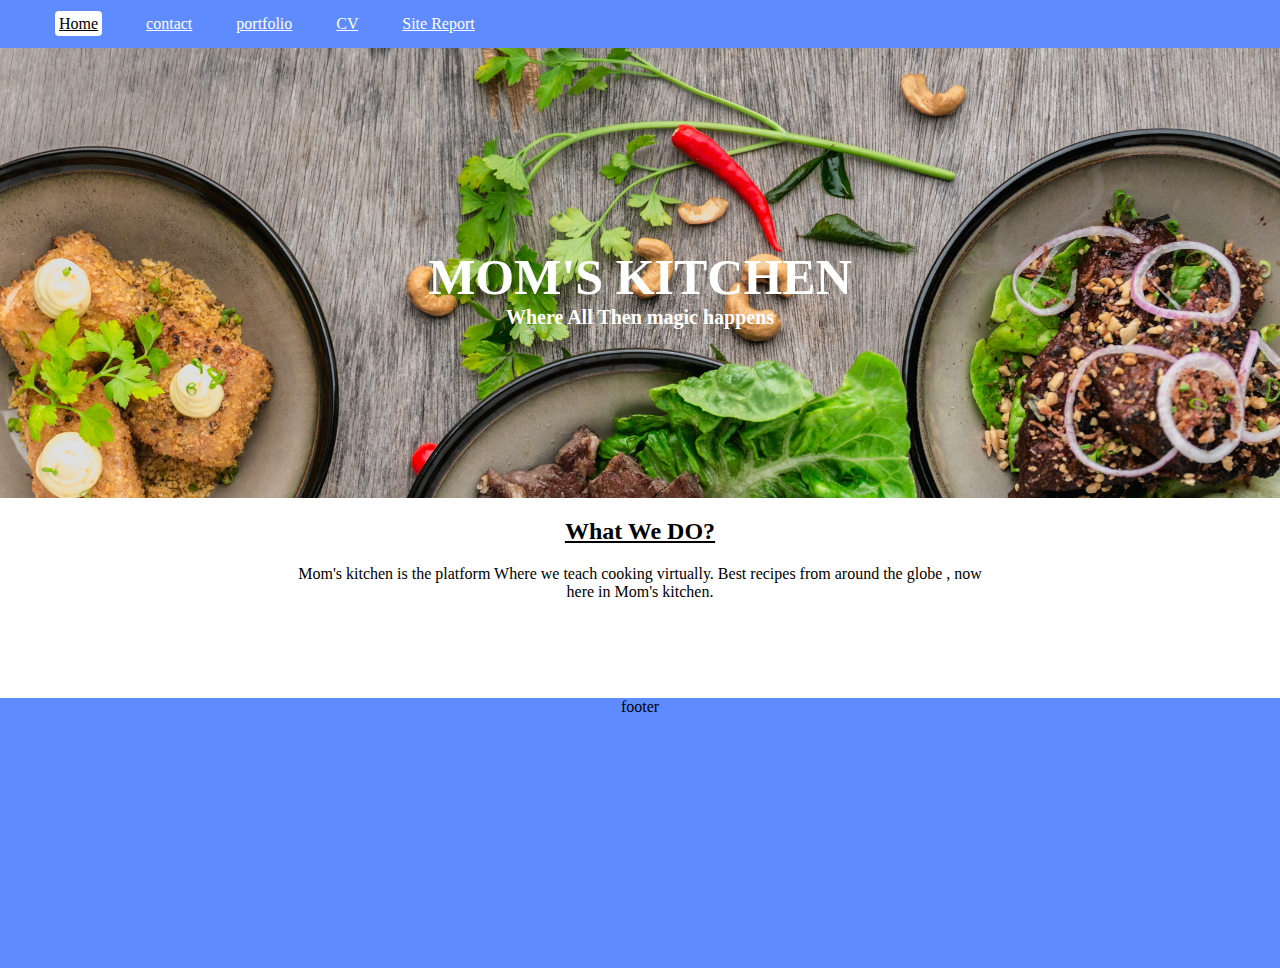
==== index.html @ 8c73c901 "updated description" ====
<!DOCTYPE html>
<html lang="en">
  <head>
    <meta charset="UTF-8" />
    <meta http-equiv="X-UA-Compatible" content="IE=edge" />
    <meta name="viewport" content="width=device-width, initial-scale=1.0" />
    <title>Mom's Kitchen</title>
    <link rel="stylesheet" href="./style/style.css" />
  </head>
  <body>
    <div class="main-container">
      <div class="header">
        <ul>
          <li>
            <a href="./index.html" class="page">Home</a>
          </li>
          <li>
            <a href="./contact.html">contact</a>
          </li>
          <li>
            <a href="./portfolio.html">portfolio</a>
          </li>
          <li>
            <a href="./cv.html">CV</a>
          </li>
          <li>
            <a href="./sitereport.html">Site Report</a>
          </li>
        </ul>
      </div>
      <div class="body">
        <h1>MOM'S KITCHEN</h1>
        <h5>Where All Then magic happens</h5>
      </div>
      <div class="about">
        <h2><u>What We DO?</u></h2>
        <p>
         Mom's kitchen is the platform Where we teach cooking virtually. Best recipes from around the globe , now here in 
         Mom's kitchen.  
        </p>
      </div>
      <div class="footer">footer</div>
    </div>
  </body>
</html>
---- style/style.css ----
body {
  margin: 0;
  padding: 0;
}

.header {
  background: #5e8cff;
  padding: 15px;
}

.header ul {
  margin: 0;
}

.header ul li {
  display: inline;
  margin-right: 40px;
}

.header ul li a {
  color: white;
}

.header ul li .page {
  background: white;
  color: black;
  padding: 4px;
  border-radius: 4px;
}

.span {
  background: green;
}

.body {
  background-image: url("./../food.jpg");
  height: 50vh;
  background-size: cover;
  background-repeat: no-repeat;
}

.body h1 {
  margin: 0 auto;
  padding-top: 200px;
  width: fit-content;
  color: white;
  font-size: 50px;
}

.body h5 {
  margin: 0 auto;
  width: fit-content;
  color: white;
  font-size: 20px;
}

.about {
  height: 20vh;
  width: 700px;
  margin: 0 auto;
  text-align: center;
}

.footer {
  background: #5e8cff;
  height: 30vh;
  text-align: center;
}

.footer h3 {
  color: white;
  padding: 10px;
}

.contact {
  text-align: center;
  width: 50%;
  margin: 0 auto;
  padding: 15px;
}

.contact .contacts {
  padding: 15px;
}

.contacts input {
  padding: 10px;
  width: 400px;
  margin-bottom: 10px;
}

.contacts textarea {
  padding: 10px;
  width: 400px;
}

.portfolio {
  padding: 10px;
}

.inline {
  display: inline-block;
}
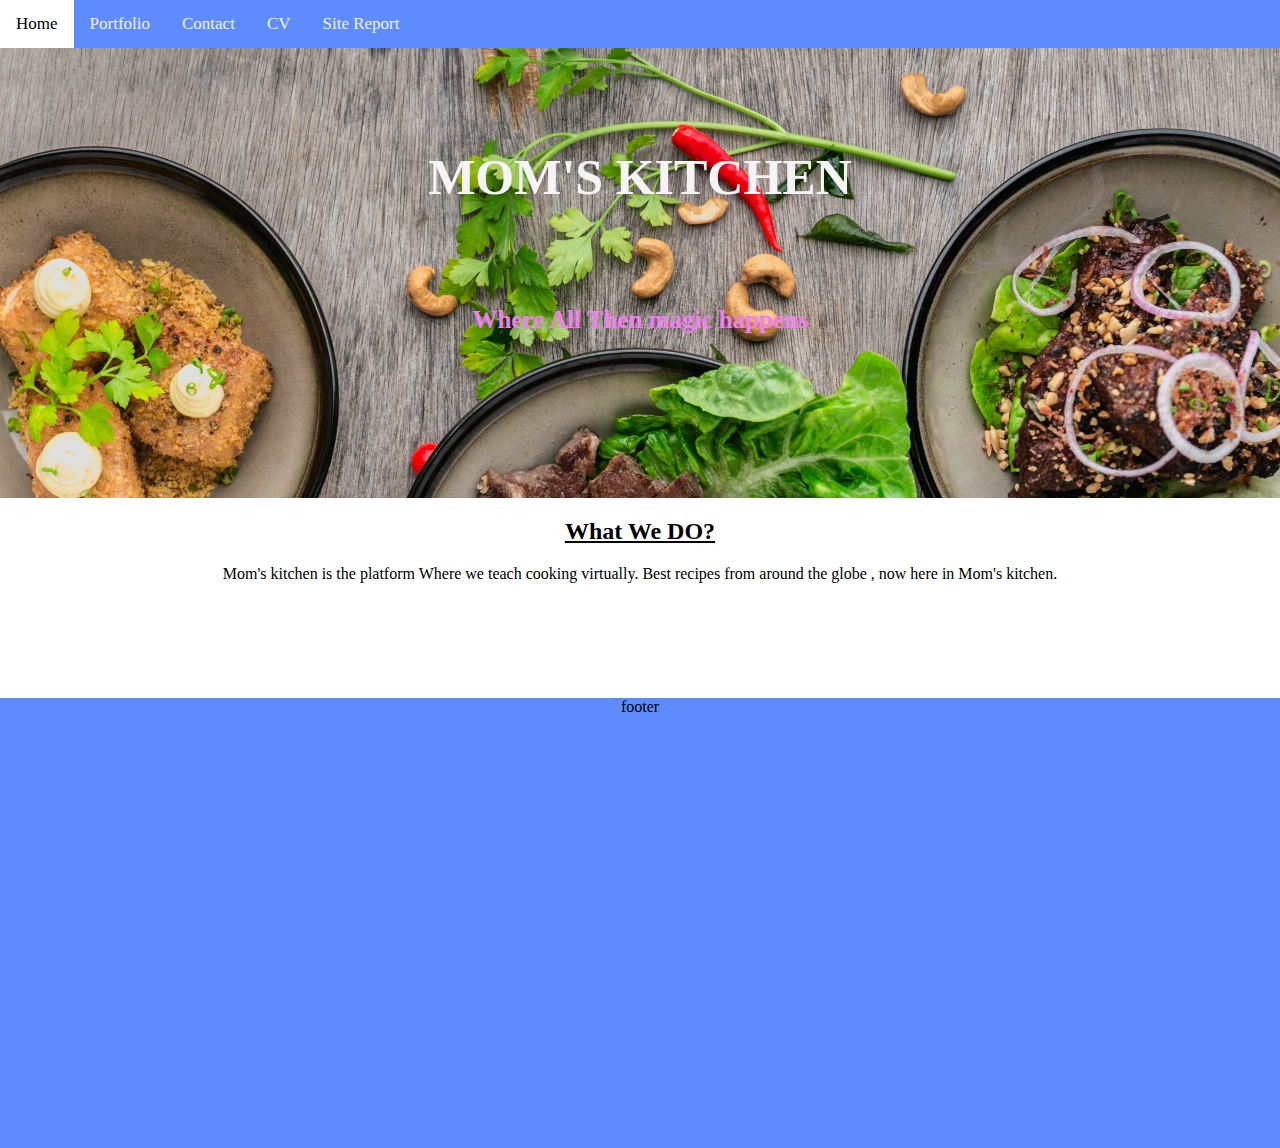
==== commit 4144ab62: "second commit" ====
--- a/index.html
+++ b/index.html
@@ -9,27 +9,18 @@
   </head>
   <body>
     <div class="main-container">
-      <div class="header">
-        <ul>
-          <li>
-            <a href="./index.html" class="page">Home</a>
-          </li>
-          <li>
-            <a href="./contact.html">contact</a>
-          </li>
-          <li>
-            <a href="./portfolio.html">portfolio</a>
-          </li>
-          <li>
-            <a href="./cv.html">CV</a>
-          </li>
-          <li>
-            <a href="./sitereport.html">Site Report</a>
-          </li>
-        </ul>
-      </div>
+      <nav class="topnav" id="myTopnav">
+        <a href="./index.html" class="active">Home</a>
+        <a href="./portfolio.html">Portfolio</a>
+        <a href="./contact.html">Contact</a>
+        <a href="./cv.html">CV</a>
+        <a href="./sitereport.html ">Site Report</a>
+        <a href="javascript:void(0);" class="icon" onclick="myFunction()">
+          <i class="fa fa-bars"></i>
+        </a>
+      </nav>
       <div class="body">
-        <h1>MOM'S KITCHEN</h1>
+        <h1>MOM'S KITCHEN</h1><br/>
         <h5>Where All Then magic happens</h5>
       </div>
       <div class="about">
--- a/style/style.css
+++ b/style/style.css
@@ -3,29 +3,55 @@
   padding: 0;
 }
 
-.header {
-  background: #5e8cff;
-  padding: 15px;
+.topnav {
+  overflow: hidden;
+  background-color: #5e8cff;
 }
 
-.header ul {
-  margin: 0;
+.topnav a {
+  float: left;
+  display: block;
+  color: #f2f2f2;
+  text-align: center;
+  padding: 14px 16px;
+  text-decoration: none;
+  font-size: 17px;
 }
 
-.header ul li {
-  display: inline;
-  margin-right: 40px;
+.topnav a:hover {
+  background-color:#f2f2f2;
+  color: black;
 }
 
-.header ul li a {
-  color: white;
+.topnav a.active {
+  background-color: white;
+  color: black;
 }
 
-.header ul li .page {
-  background: white;
-  color: black;
-  padding: 4px;
-  border-radius: 4px;
+.topnav .icon {
+  display: none;
+}
+
+@media screen and (max-width: 600px) {
+  .topnav a:not(:first-child) {display: none;}
+  .topnav a.icon {
+    float: right;
+    display: block;
+  }
+}
+
+@media screen and (max-width: 600px) {
+  .topnav.responsive {position: relative;}
+  .topnav.responsive .icon {
+    position: absolute;
+    right: 0;
+    top: 0;
+  }
+  .topnav.responsive a {
+    float: none;
+    display: block;
+    text-align: left;
+  }
 }
 
 .span {
@@ -41,29 +67,32 @@
 
 .body h1 {
   margin: 0 auto;
-  padding-top: 200px;
+  padding-top: 100px;
   width: fit-content;
-  color: white;
+  color: whitesmoke;
   font-size: 50px;
+  height: 40px;
 }
 
 .body h5 {
   margin: 0 auto;
   width: fit-content;
-  color: white;
-  font-size: 20px;
+  color:rgb(241, 127, 241);
+  font-size: 25px;
+  padding-top:100px ;
+  
 }
 
 .about {
   height: 20vh;
-  width: 700px;
+  width: 100%;
   margin: 0 auto;
   text-align: center;
 }
 
 .footer {
   background: #5e8cff;
-  height: 30vh;
+  height: 50vh;
   text-align: center;
 }
 
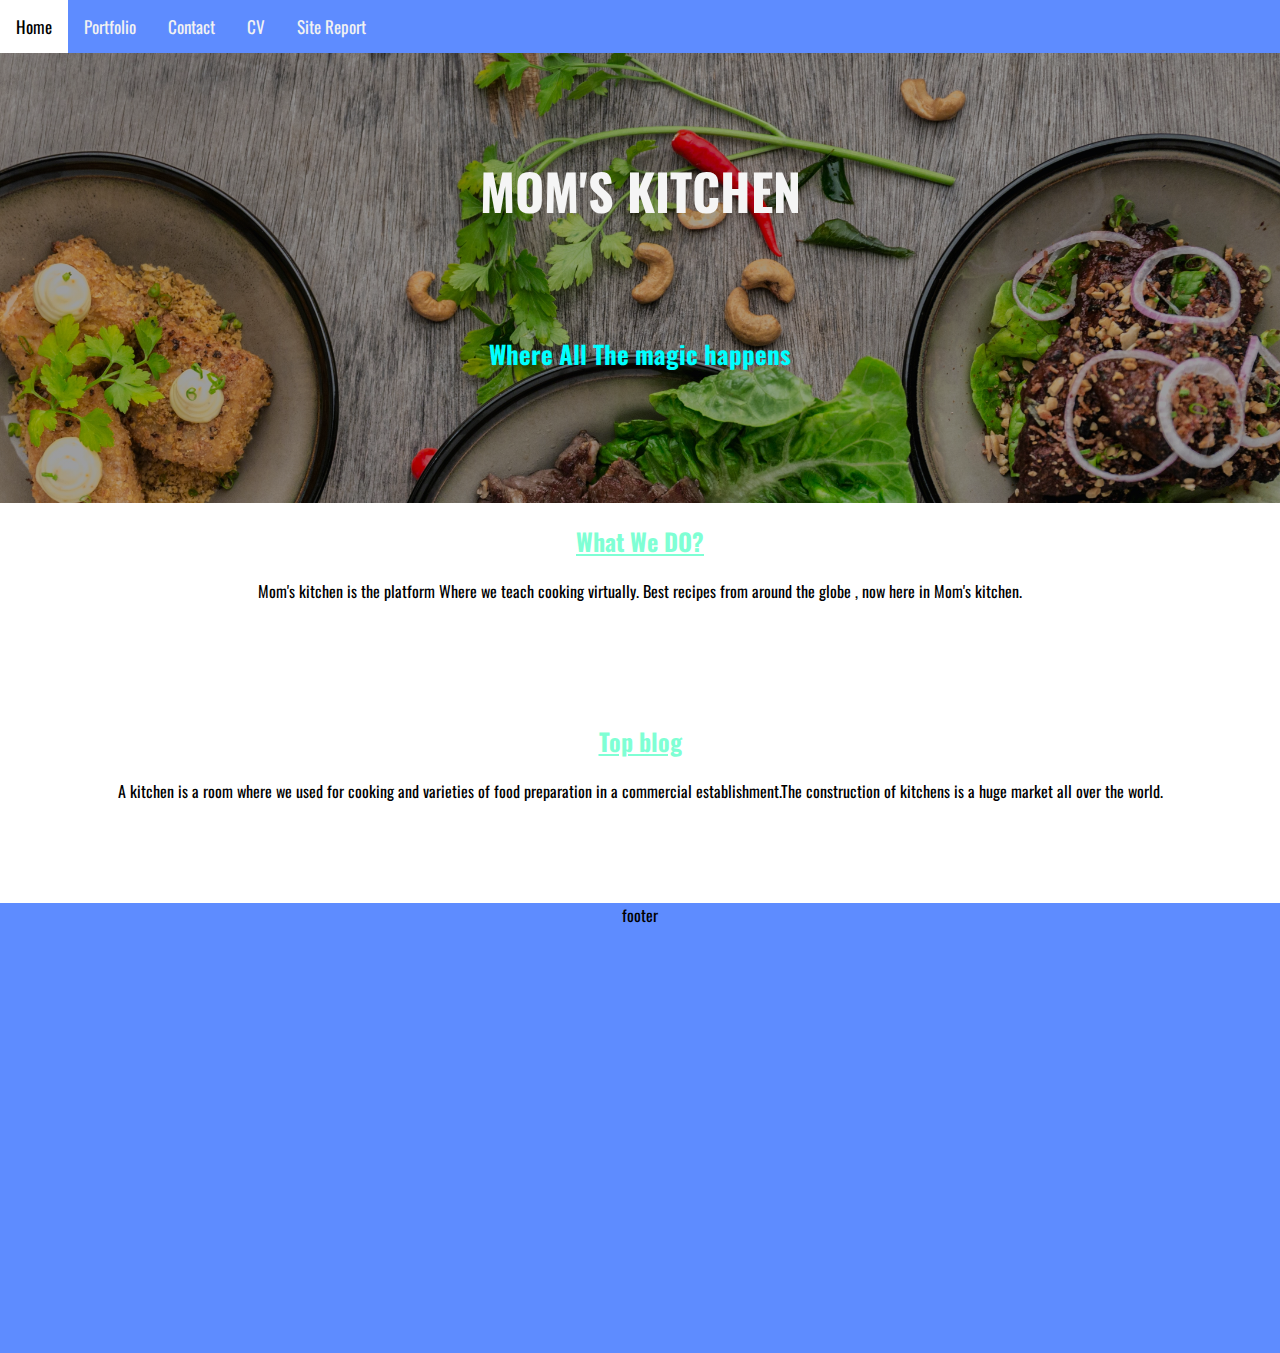
==== commit 0fcd353e: "updated contact" ====
--- a/index.html
+++ b/index.html
@@ -7,8 +7,9 @@
     <title>Mom's Kitchen</title>
     <link rel="stylesheet" href="./style/style.css" />
   </head>
-  <body>
+  <body> 
     <div class="main-container">
+      <!--This is the main content-->
       <nav class="topnav" id="myTopnav">
         <a href="./index.html" class="active">Home</a>
         <a href="./portfolio.html">Portfolio</a>
@@ -21,7 +22,7 @@
       </nav>
       <div class="body">
         <h1>MOM'S KITCHEN</h1><br/>
-        <h5>Where All Then magic happens</h5>
+        <h5>Where All The magic happens</h5>
       </div>
       <div class="about">
         <h2><u>What We DO?</u></h2>
@@ -30,6 +31,15 @@
          Mom's kitchen.  
         </p>
       </div>
+      <div class="about">
+        <h2><u>Top blog</u></h2>
+        <p>
+         A kitchen is a room where we used for cooking and varieties of
+          food preparation in a commercial establishment.The construction of kitchens
+          is a huge market all over the world.
+
+        </p>
+      </div>
       <div class="footer">footer</div>
     </div>
   </body>
--- a/style/style.css
+++ b/style/style.css
@@ -1,6 +1,9 @@
+@import url('https://fonts.googleapis.com/css2?family=Oswald&display=swap');
+
 body {
   margin: 0;
   padding: 0;
+  font-family: 'Oswald', sans-serif;
 }
 
 .topnav {
@@ -59,7 +62,7 @@
 }
 
 .body {
-  background-image: url("./../food.jpg");
+  background-image: linear-gradient(rgba(0,0,0,0.3),rgba(0,0,0,0.3)),url("./../food.jpg");
   height: 50vh;
   background-size: cover;
   background-repeat: no-repeat;
@@ -77,7 +80,7 @@
 .body h5 {
   margin: 0 auto;
   width: fit-content;
-  color:rgb(241, 127, 241);
+  color:aqua;
   font-size: 25px;
   padding-top:100px ;
   
@@ -89,18 +92,32 @@
   margin: 0 auto;
   text-align: center;
 }
+.about h2 {
+  color:aquamarine;
+}
 
 .footer {
-  background: #5e8cff;
+  background-color:#5e8cff;
   height: 50vh;
   text-align: center;
+  
 }
 
 .footer h3 {
   color: white;
   padding: 10px;
 }
+h1 {
+  font-size: 15pt;
+  color:#06d3f7;
+  text-align: center;
+  padding: 18px 0 18px 0;
+  margin: 0 0 10px 0;}
 
+  h1 span {
+    border: 4px dashed aquamarine;
+    padding: 10px;}
+    
 .contact {
   text-align: center;
   width: 50%;
@@ -110,18 +127,30 @@
 
 .contact .contacts {
   padding: 15px;
+  border-radius: 5px;
 }
 
 .contacts input {
   padding: 10px;
   width: 400px;
   margin-bottom: 10px;
+  border-radius: 5px;
 }
 
 .contacts textarea {
   padding: 10px;
   width: 400px;
+  border-radius: 5px;
 }
+.contacts button {background-color: #3fb6b2;
+padding: 12px 45px;
+border-radius: 5px;
+cursor: pointer;
+color: #ffffff;
+border: none;
+outline: none;
+margin: 0;
+font-weight: bold; }
 
 .portfolio {
   padding: 10px;
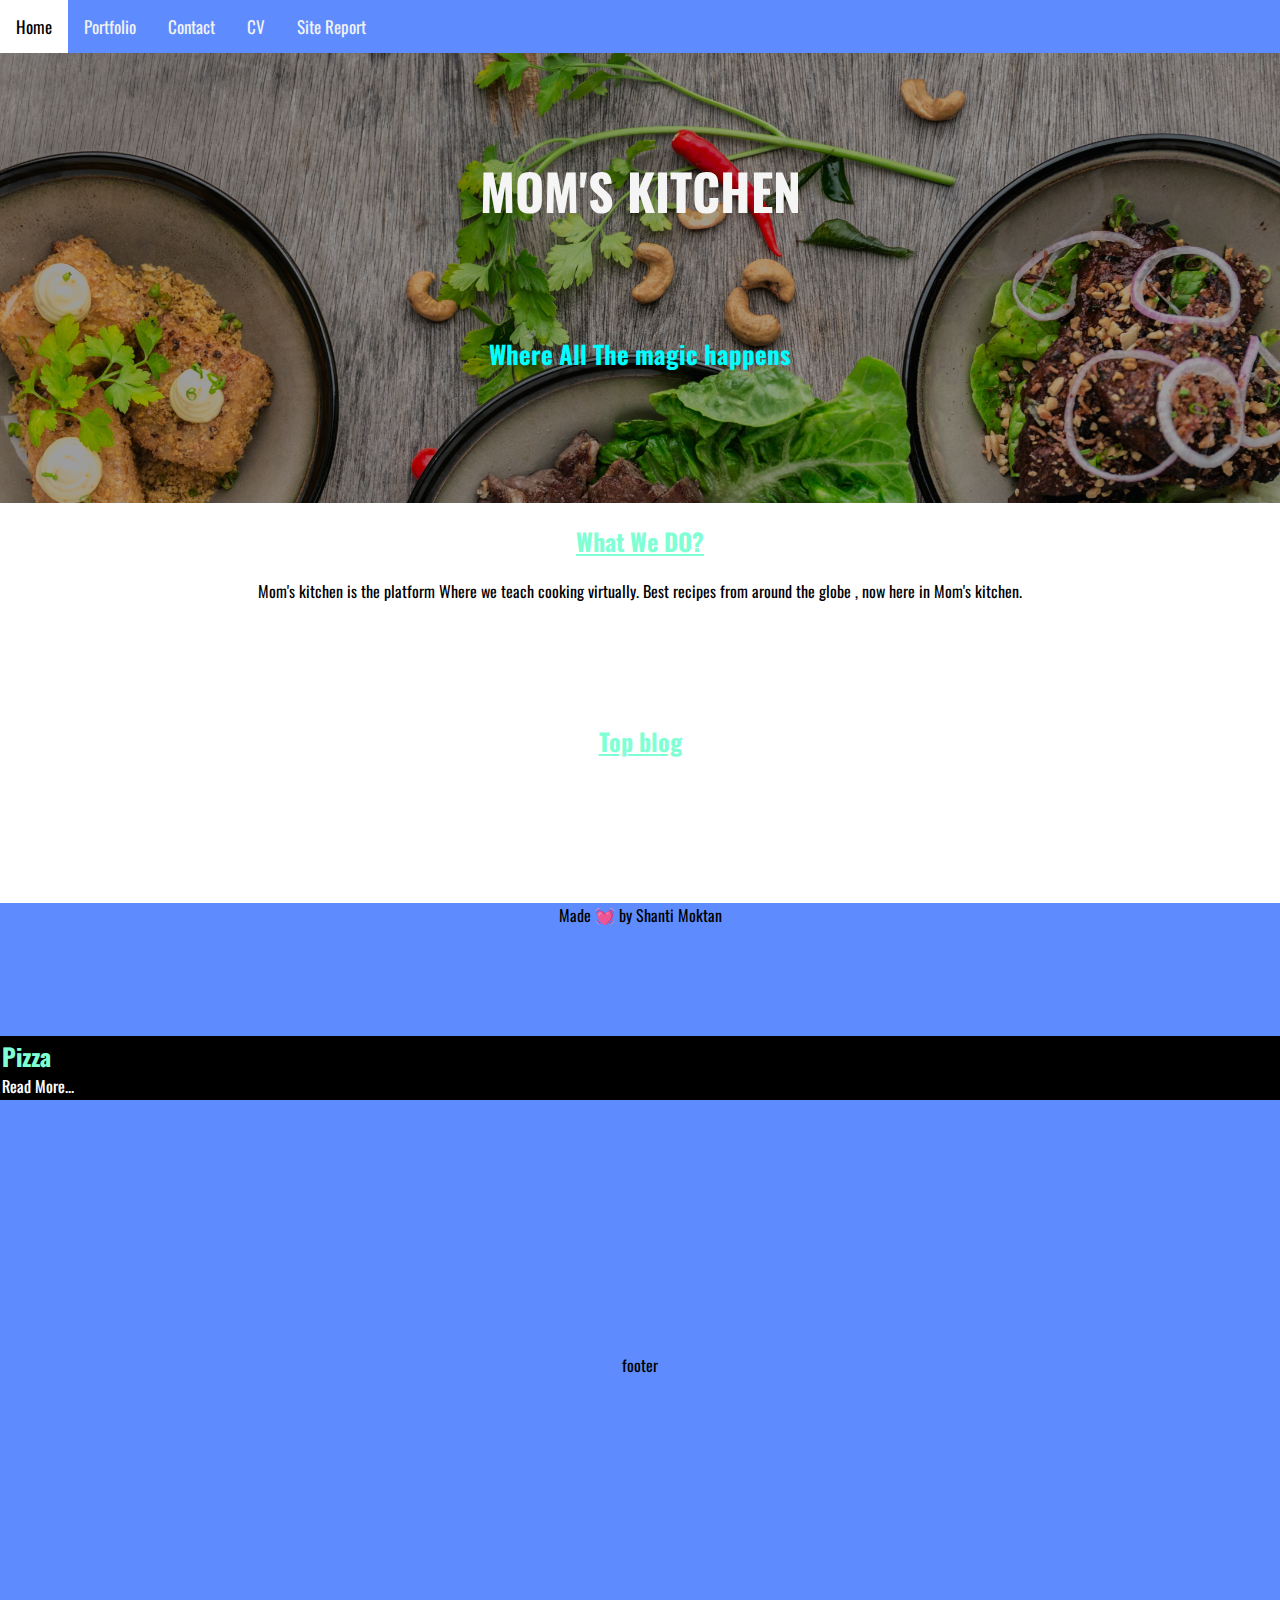
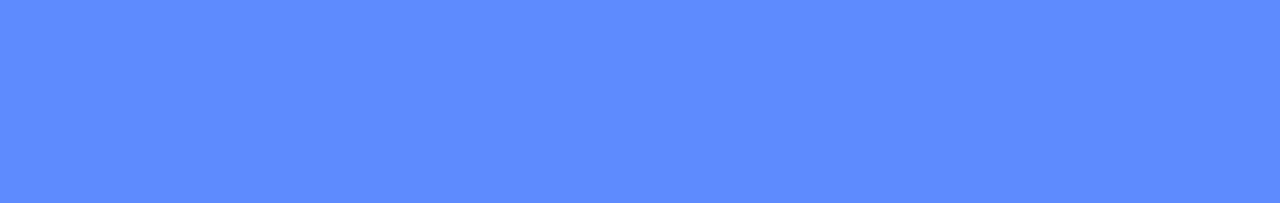
==== commit 686ba1ee: "udated image in blog" ====
--- a/index.html
+++ b/index.html
@@ -33,12 +33,52 @@
       </div>
       <div class="about">
         <h2><u>Top blog</u></h2>
-        <p>
-         A kitchen is a room where we used for cooking and varieties of
-          food preparation in a commercial establishment.The construction of kitchens
-          is a huge market all over the world.
+        <div class="blogs-grids">
 
-        </p>
+          <div class="blog">
+            <div class="blog-title">
+              <h2>Pizza</h2>
+              <p>Read More...</p>
+            </div>
+          </div>
+
+          <div class="blog">
+            <div class="blog-title">
+              <h2>pasta</h2>
+              <p>Read More...</p>
+            </div>
+          </div>
+
+          <div class="blog">
+            <div class="blog-title">
+              <h2>Pizza</h2>
+              <p>Read More...</p>
+            </div>
+          </div>
+
+          <div class="blog">
+            <div class="blog-title">
+              <h2>Pizza</h2>
+              <p>Read More...</p>
+            </div>
+          </div>
+          
+          <div class="blog">
+            <div class="blog-title">
+              <h2>Pizza</h2>
+              <p>Read More...</p>
+            </div>
+          </div>
+          <div class="blog">
+            <div class="blog-title">
+              <h2>Pizza</h2>
+              <p>Read More...</p>
+            </div>
+          </div>
+        </div>
+      </div>
+      <div class="footer">
+        <p>Made 💓 by Shanti Moktan</p>
       </div>
       <div class="footer">footer</div>
     </div>
--- a/style/style.css
+++ b/style/style.css
@@ -159,3 +159,93 @@
 .inline {
   display: inline-block;
 }
+
+.blog-container {
+  padding: 0 10px 20px 10px;
+  text-align: center;
+  color: #26921c;
+}
+
+.blog-container .blogs-grids {
+  width: 80%;
+  margin: 0 auto;
+  height: fit-content;
+  display: grid;
+  grid-template-columns: repeat(3, 1fr);
+  grid-gap: 1em;
+}
+
+@media (max-width: 650px) {
+  .contact {
+    width: 60%;
+  }
+  .blog-container .blogs-grids {
+    grid-template-columns: repeat(2, 1fr);
+  }
+}
+
+@media (max-width: 400px) {
+  .contact {
+    width: 80%;
+  }
+  .blog-container .blogs-grids {
+    grid-template-columns: repeat(1, 1fr);
+  }
+}
+
+.blog-container .blog {
+  background-repeat: no-repeat;
+  background-size: cover;
+  background-position: center;
+  height: 250px;
+  border-radius: 4px;
+  cursor: pointer;
+  position: relative;
+  overflow: hidden;
+  box-shadow: 0 4px 8px 0 rgba(0, 0, 0, 0.2), 0 6px 20px 0 rgba(0, 0, 0, 0.19);
+}
+.blog-container .blog:nth-child(1){
+
+  background-image: url("../images/blog-1.jpg");
+}
+.blog-container .blog:nth-child(2){
+
+  background-image: url("../image/blog-2.jpg");
+}
+.blog-container .blog:nth-child(3){
+
+  background-image: url("../images/blog-1.jpg");
+}
+.blog-container .blog:nth-child(4){
+
+  background-image: url("../images/blog-1.jpg");
+}
+.blog-container .blog:nth-child(5){
+
+  background-image: url("../images/blog-1.jpg");
+}.blog-container .blog:nth-child(6){
+
+  background-image: url("../images/blog-1.jpg");
+}
+.blog .blog-title {
+  position: absolute;
+  background-color: #0000009e;
+  width: 100%;
+  color: #fff;
+  bottom: -200px;
+  padding: 2px;
+  text-align: left;
+  transition: 0.3s;
+  overflow: hidden;
+}
+
+.blog-title h2,
+p {
+  margin: 0;
+  padding: 0;
+}
+
+.blog:hover .blog-title {
+  bottom: 0;
+  transition: 0.3s;
+}
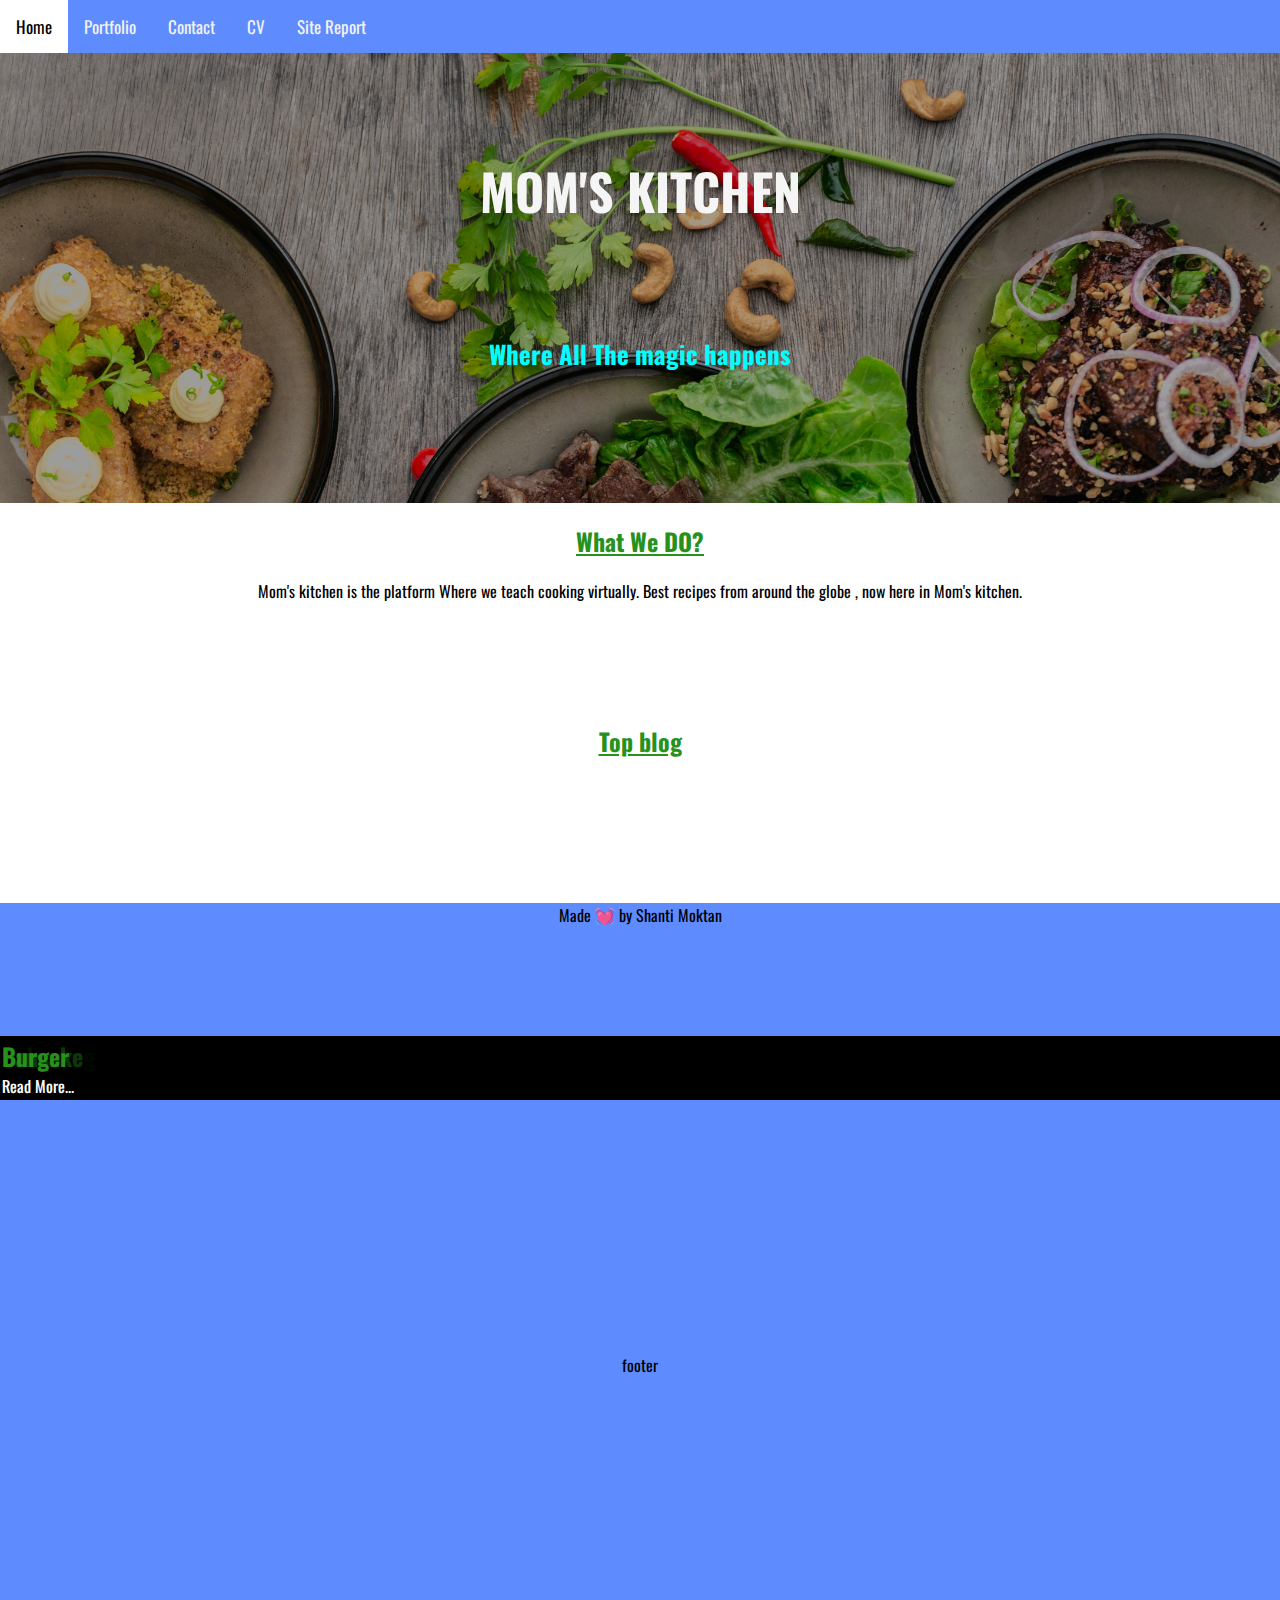
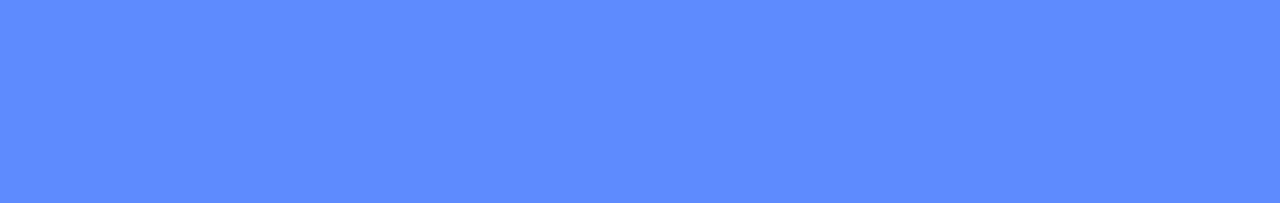
==== commit 9036955b: "udated image in blog" ====
--- a/index.html
+++ b/index.html
@@ -44,34 +44,34 @@
 
           <div class="blog">
             <div class="blog-title">
-              <h2>pasta</h2>
+              <h2>Pasta</h2>
               <p>Read More...</p>
             </div>
           </div>
 
           <div class="blog">
             <div class="blog-title">
-              <h2>Pizza</h2>
+              <h2>Dumpling</h2>
               <p>Read More...</p>
             </div>
           </div>
 
           <div class="blog">
             <div class="blog-title">
-              <h2>Pizza</h2>
+              <h2>Cake</h2>
               <p>Read More...</p>
             </div>
           </div>
           
           <div class="blog">
             <div class="blog-title">
-              <h2>Pizza</h2>
+              <h2>Pancake</h2>
               <p>Read More...</p>
             </div>
           </div>
           <div class="blog">
             <div class="blog-title">
-              <h2>Pizza</h2>
+              <h2>Burger</h2>
               <p>Read More...</p>
             </div>
           </div>
--- a/style/style.css
+++ b/style/style.css
@@ -93,7 +93,8 @@
   text-align: center;
 }
 .about h2 {
-  color:aquamarine;
+  color: #26921c;
+  
 }
 
 .footer {
@@ -210,22 +211,22 @@
 }
 .blog-container .blog:nth-child(2){
 
-  background-image: url("../image/blog-2.jpg");
+  background-image: url("../images/blog-2.jpg");
 }
 .blog-container .blog:nth-child(3){
 
-  background-image: url("../images/blog-1.jpg");
+  background-image: url("../images/blog-3.jpg");
 }
 .blog-container .blog:nth-child(4){
 
-  background-image: url("../images/blog-1.jpg");
+  background-image: url("../images/blog-4.jpg");
 }
 .blog-container .blog:nth-child(5){
 
-  background-image: url("../images/blog-1.jpg");
+  background-image: url("../images/blog-5.jpg");
 }.blog-container .blog:nth-child(6){
 
-  background-image: url("../images/blog-1.jpg");
+  background-image: url("../images/blog-6.jpg");
 }
 .blog .blog-title {
   position: absolute;
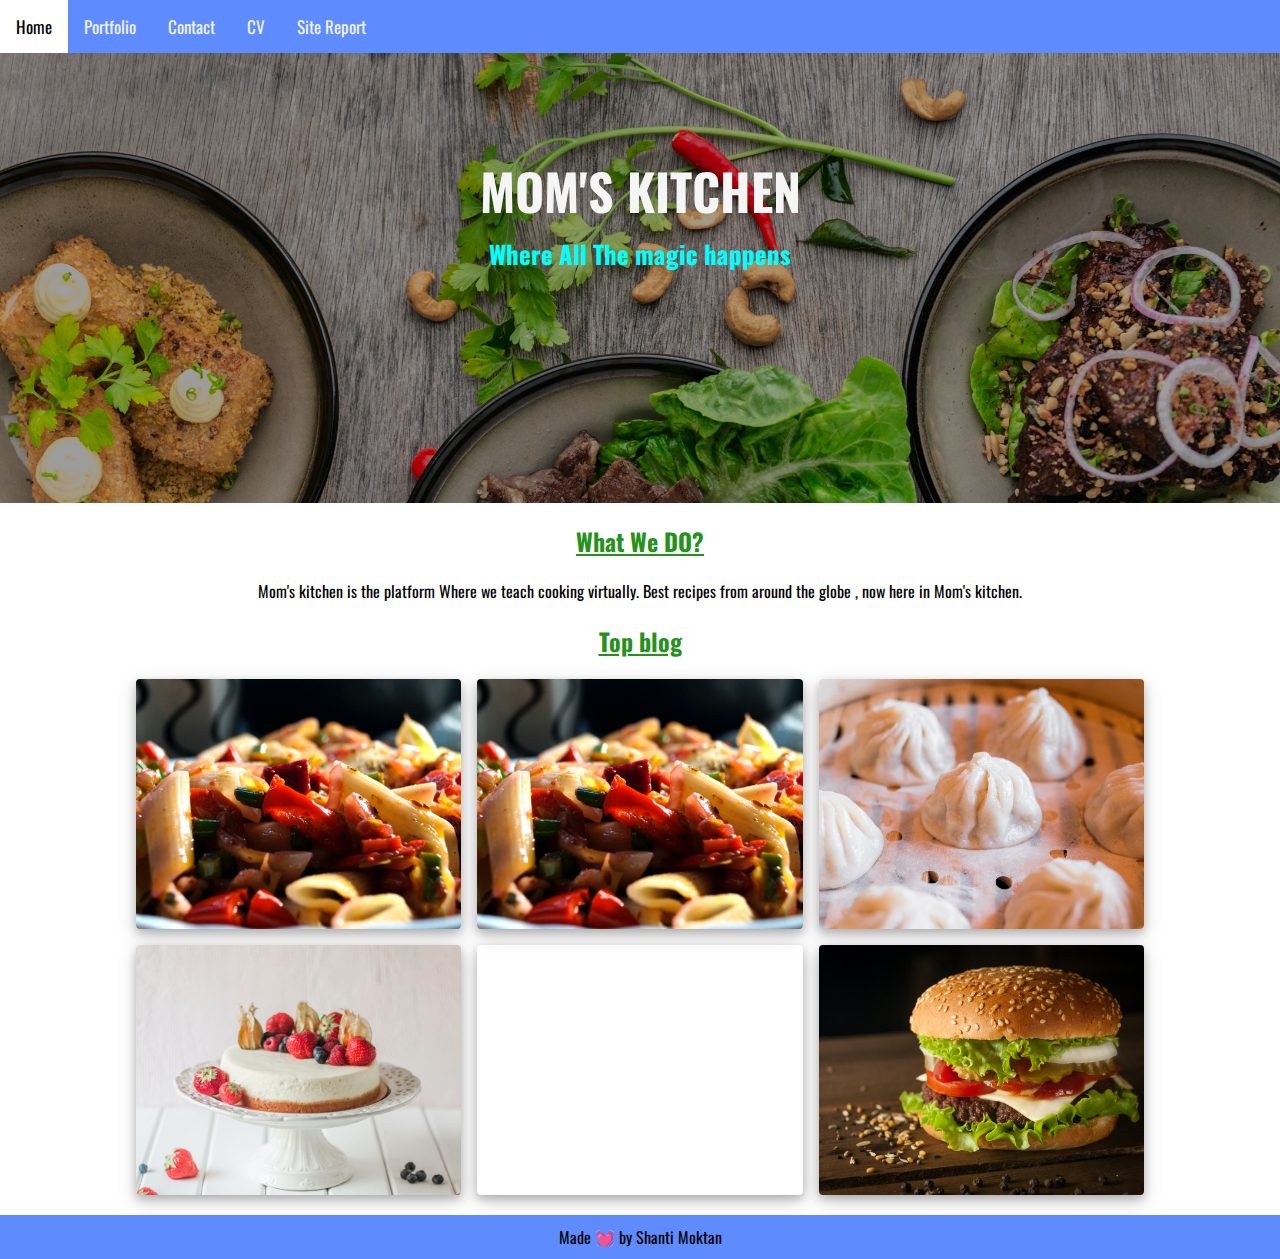
==== commit b5494721: "nav fixes and minor changes" ====
--- a/index.html
+++ b/index.html
@@ -17,7 +17,7 @@
         <a href="./cv.html">CV</a>
         <a href="./sitereport.html ">Site Report</a>
         <a href="javascript:void(0);" class="icon" onclick="myFunction()">
-          <i class="fa fa-bars"></i>
+          &#9776;
         </a>
       </nav>
       <div class="body">
@@ -31,7 +31,7 @@
          Mom's kitchen.  
         </p>
       </div>
-      <div class="about">
+      <div class="blog-container">
         <h2><u>Top blog</u></h2>
         <div class="blogs-grids">
 
@@ -80,7 +80,9 @@
       <div class="footer">
         <p>Made 💓 by Shanti Moktan</p>
       </div>
-      <div class="footer">footer</div>
     </div>
+
+    <!--script for navigation bar-->
+    <script src="./js/script.js"></script>
   </body>
 </html>
--- a/style/style.css
+++ b/style/style.css
@@ -4,6 +4,7 @@
   margin: 0;
   padding: 0;
   font-family: 'Oswald', sans-serif;
+  overflow-x: hidden;
 }
 
 .topnav {
@@ -82,12 +83,10 @@
   width: fit-content;
   color:aqua;
   font-size: 25px;
-  padding-top:100px ;
   
 }
 
 .about {
-  height: 20vh;
   width: 100%;
   margin: 0 auto;
   text-align: center;
@@ -99,9 +98,8 @@
 
 .footer {
   background-color:#5e8cff;
-  height: 50vh;
-  text-align: center;
-  
+  text-align: center;
+  padding: 10px;
 }
 
 .footer h3 {
@@ -154,7 +152,50 @@
 font-weight: bold; }
 
 .portfolio {
-  padding: 10px;
+  display: grid;
+  grid-template-columns: 0.3fr 1fr;
+  height: 93vh;
+}
+.portfolio .left-container {
+  background-color: #5e8cff;
+  text-align: center;
+  padding: 30px 0 0 0;
+}
+
+.left-container img {
+  height: 150px;
+  width: 150px;
+  object-fit: cover;
+  border-radius: 100%;
+}
+
+.left-container h1,
+h4 {
+  color: #fff;
+}
+
+.right-container {
+  padding: 30px 0 0 30px;
+  color: #5e8cff;
+}
+
+.right-container h5 {
+  color: rgb(33, 129, 70);
+  margin: 0;
+  padding: 0;
+}
+
+.right-container .details,
+.skills {
+  margin: 40px 0 0 0;
+}
+
+.right-container .skills label {
+  margin: 0 0 0 20px;
+}
+
+.portfolio .container {
+  height: 100%;
 }
 
 .inline {
@@ -182,6 +223,9 @@
   }
   .blog-container .blogs-grids {
     grid-template-columns: repeat(2, 1fr);
+  }
+  .portfolio{
+    grid-template-columns: 1fr;
   }
 }
 
@@ -250,3 +294,12 @@
   bottom: 0;
   transition: 0.3s;
 }
+
+.works fieldset{
+  width: 95%;
+  display: flex;
+}
+
+.works fieldset div{
+  margin: 0 0 0 30px;
+}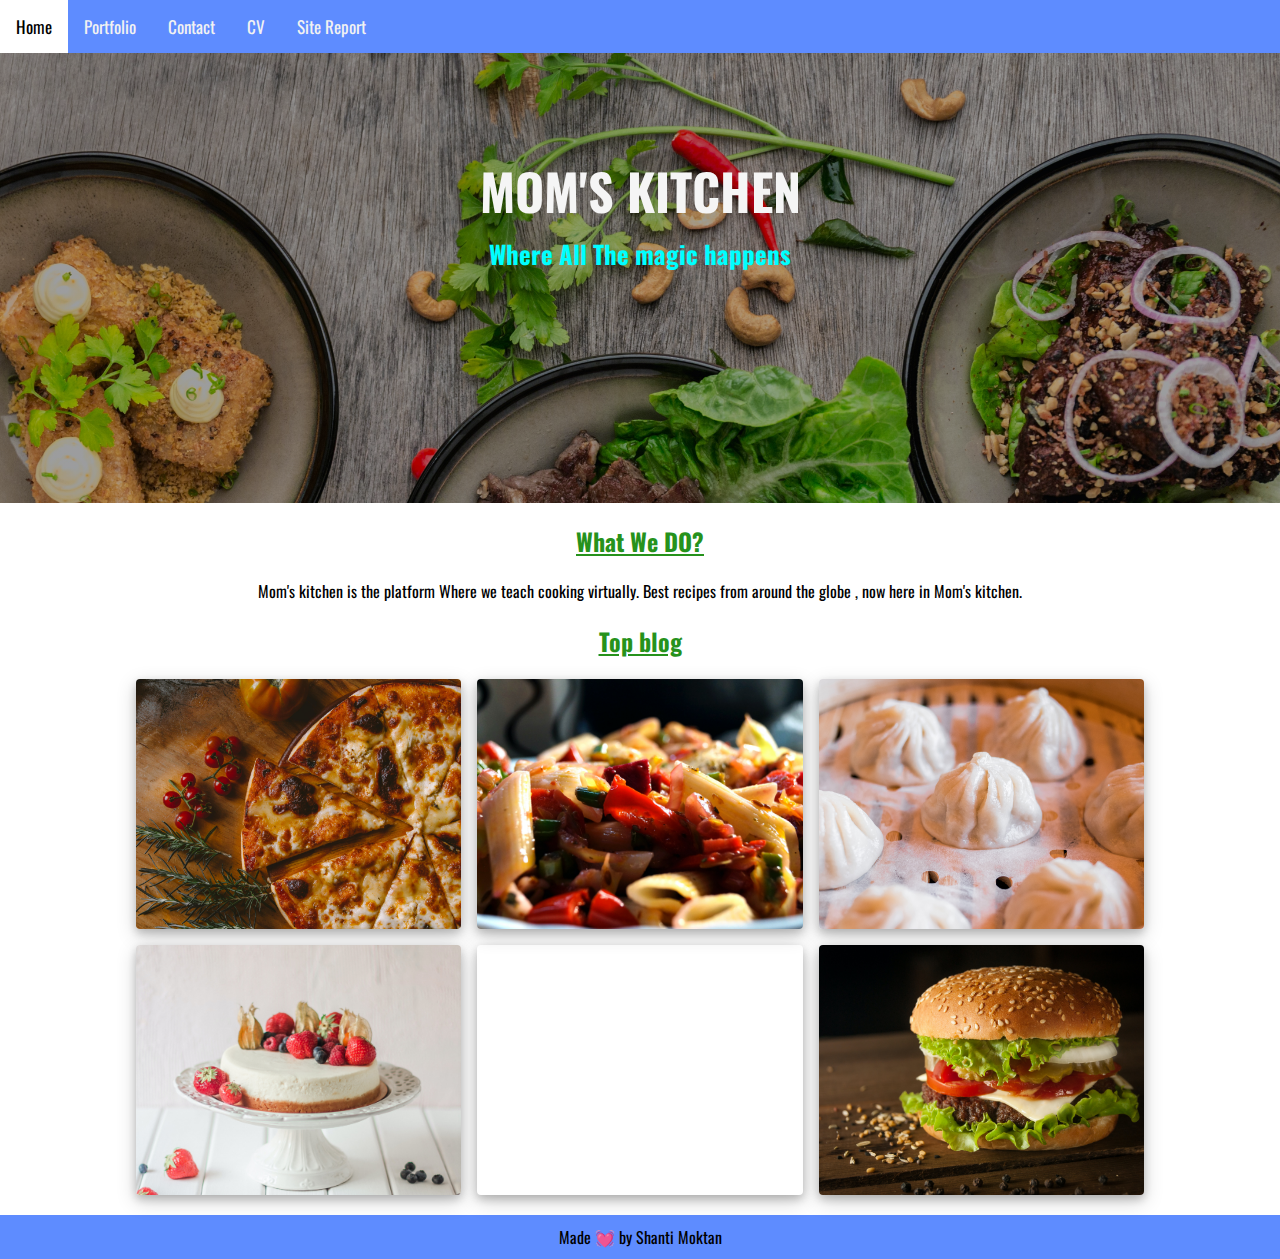
==== commit 1ef87478: "updated  new features" ====
--- a/index.html
+++ b/index.html
@@ -20,6 +20,7 @@
           &#9776;
         </a>
       </nav>
+      <!--About mom's kitchen-->
       <div class="body">
         <h1>MOM'S KITCHEN</h1><br/>
         <h5>Where All The magic happens</h5>
@@ -31,6 +32,7 @@
          Mom's kitchen.  
         </p>
       </div>
+      <!--Image of TOP blogs-->
       <div class="blog-container">
         <h2><u>Top blog</u></h2>
         <div class="blogs-grids">
